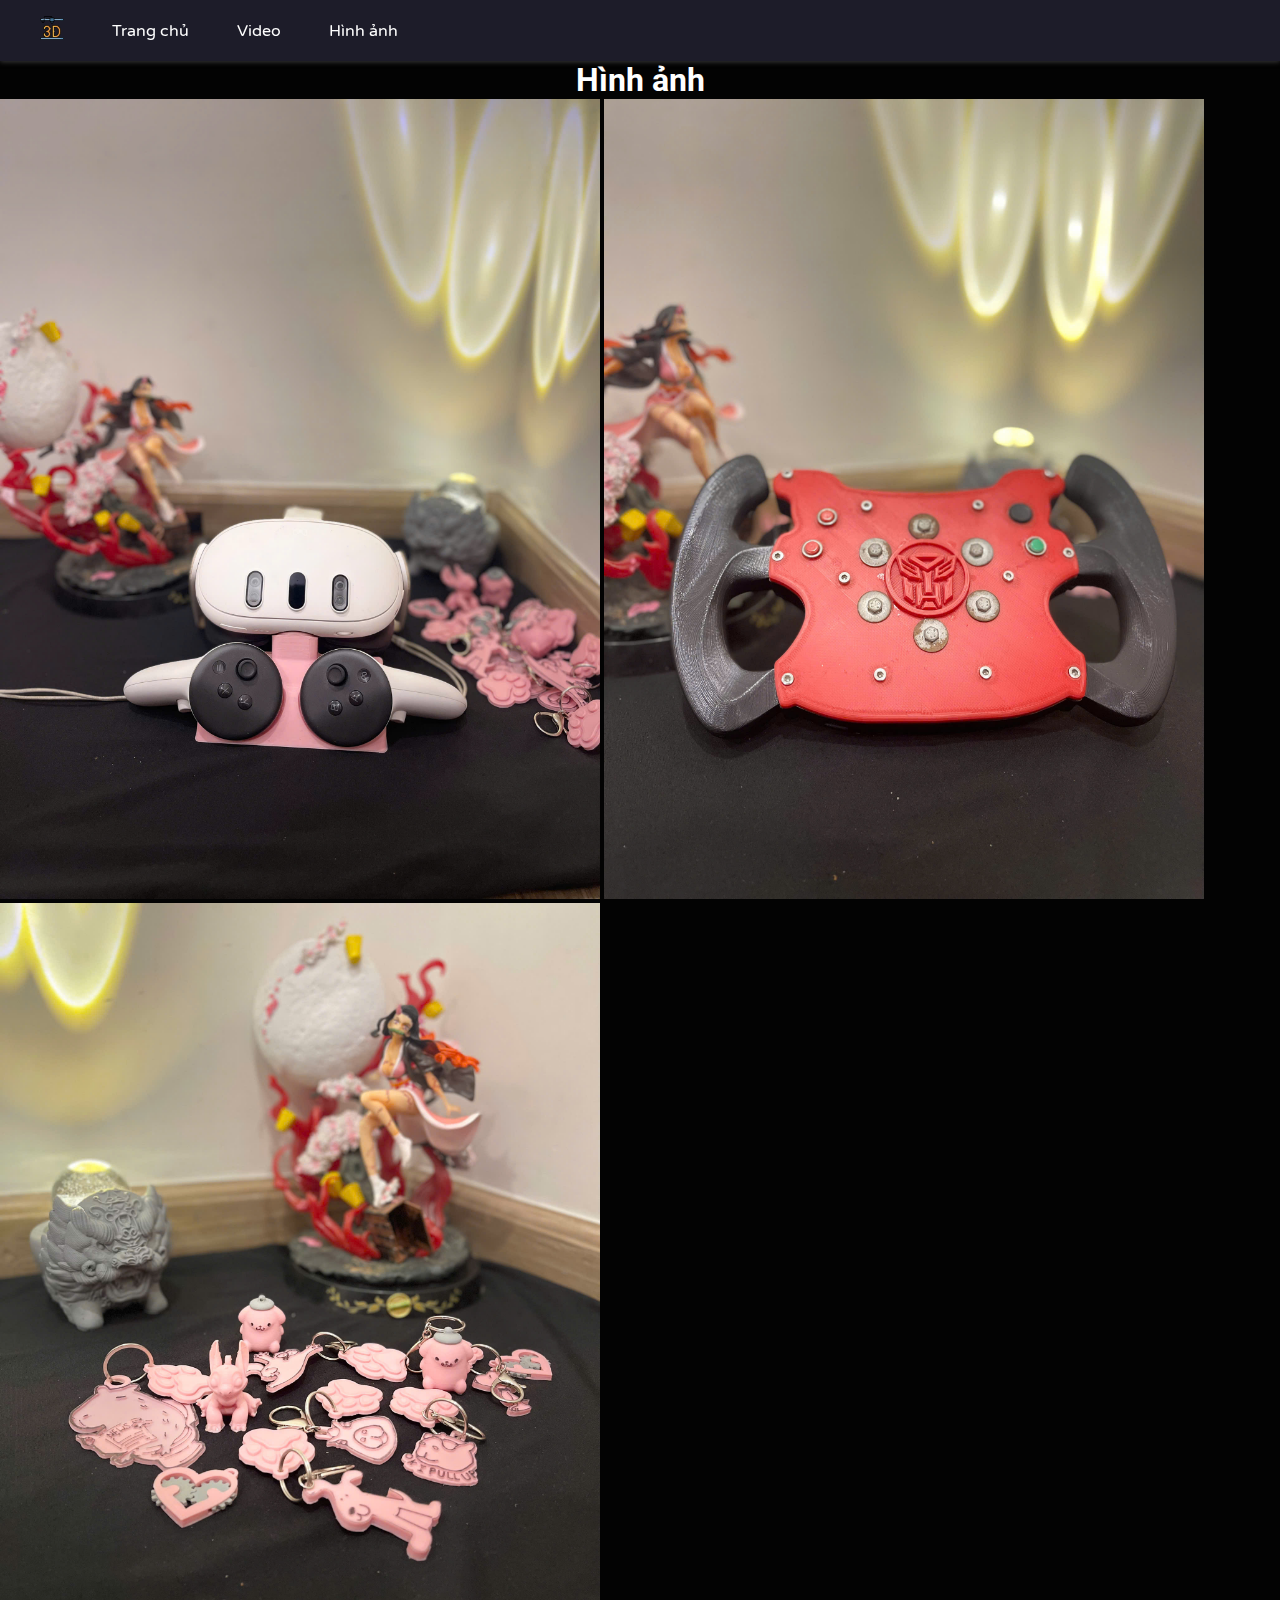
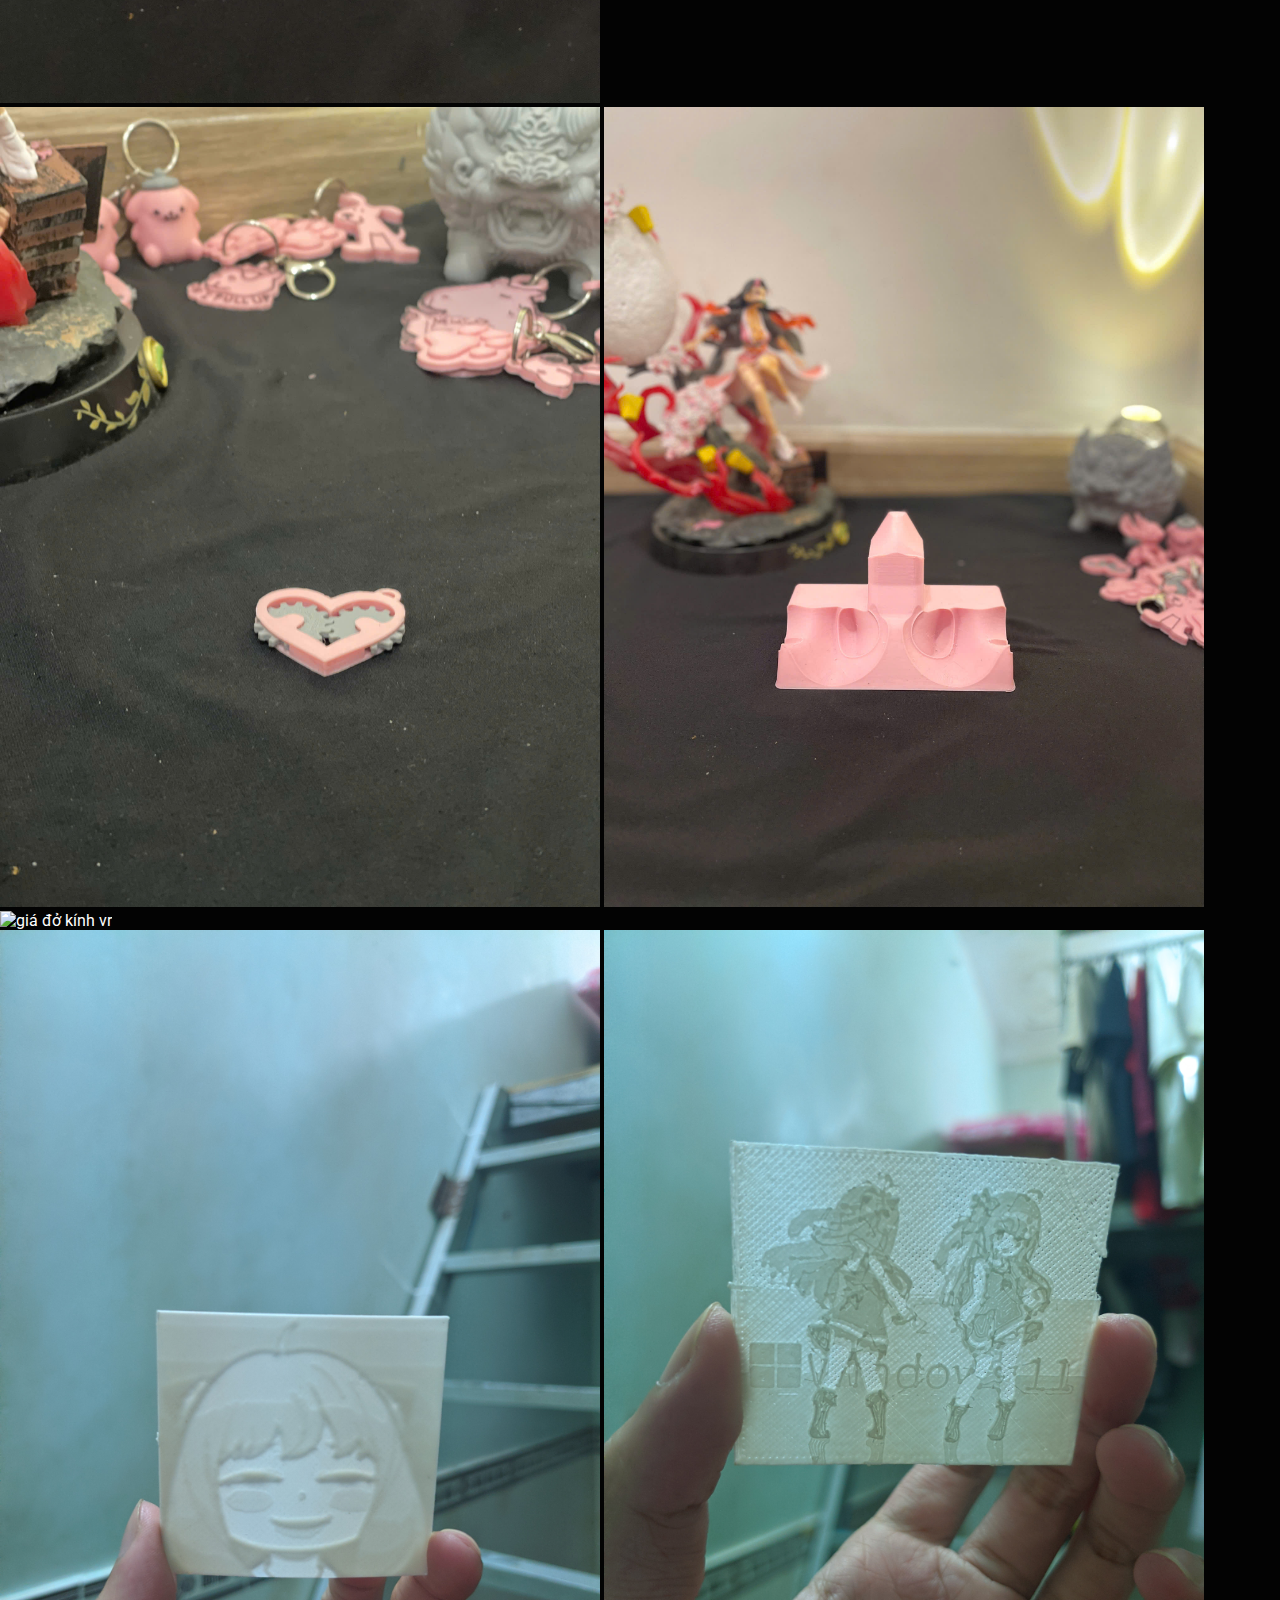
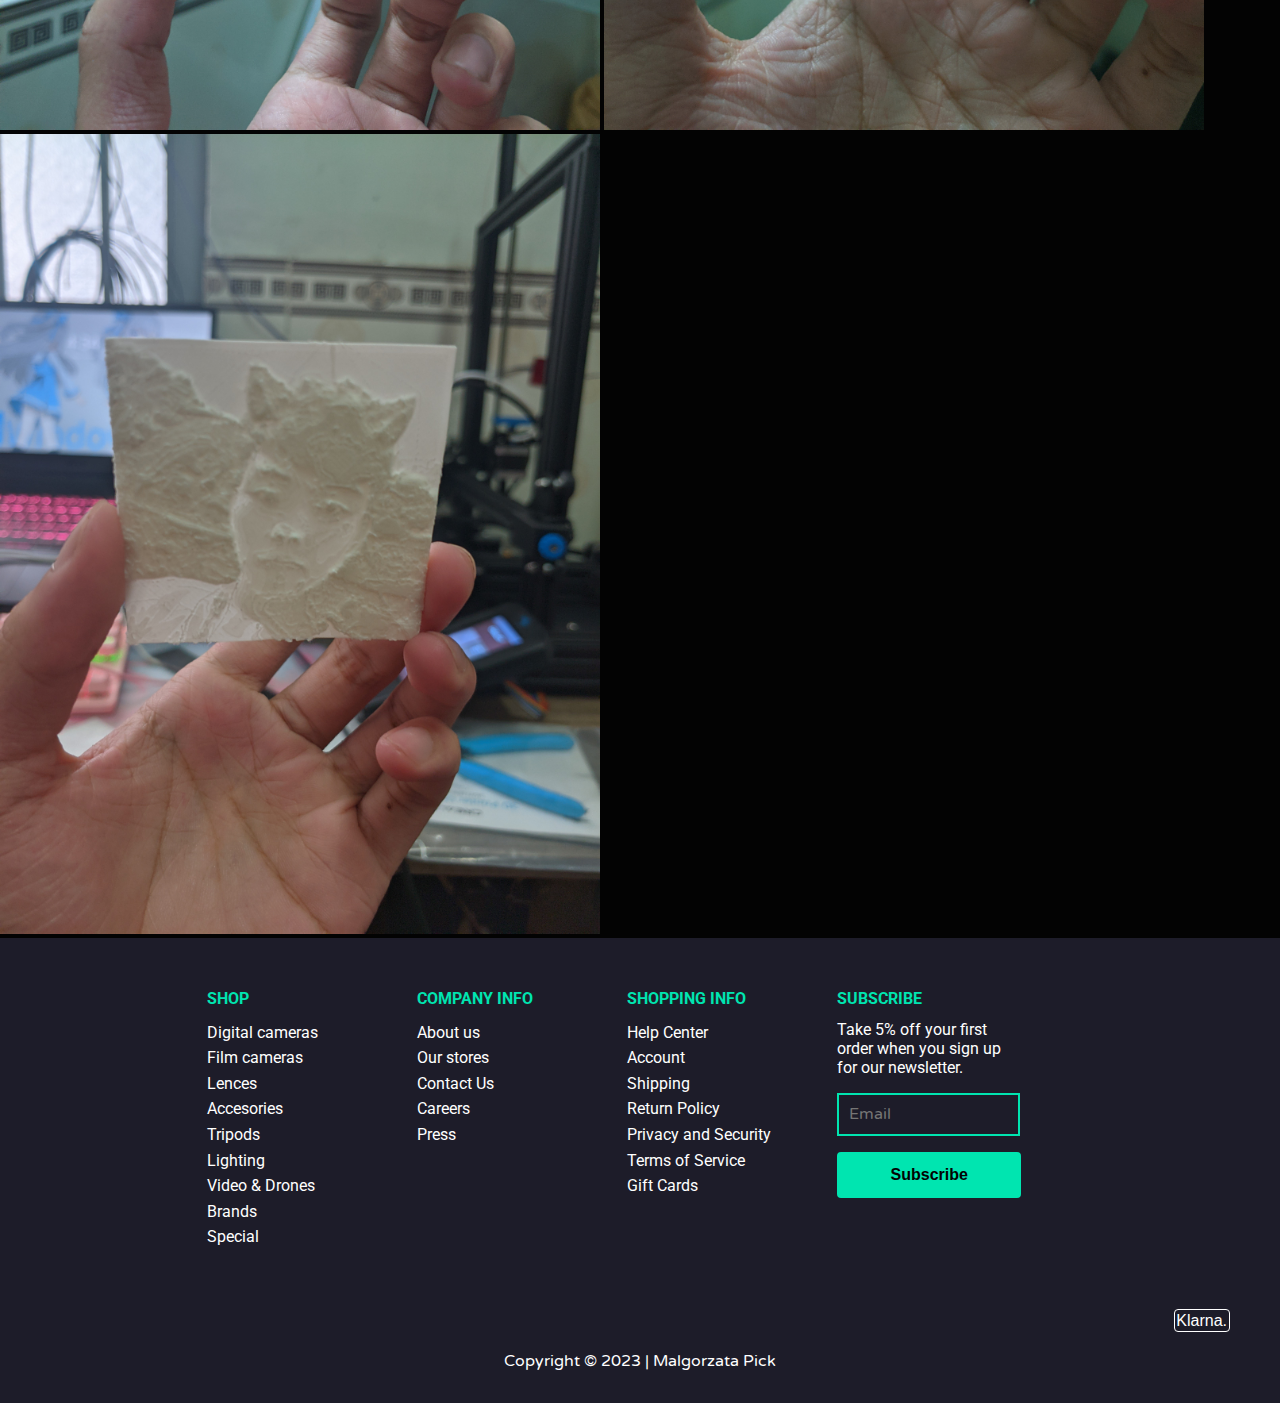
==== hinhanh.html @ 581d448a "first commit" ====
<!DOCTYPE html>
<html lang="en">
  <head>
    <meta charset="UTF-8" />
    <meta http-equiv="X-UA-Compatible" content="IE=edge" />
    <meta name="viewport" content="width=device-width, initial-scale=1.0" />
    <meta name="author" content="Malgorzata Pick" />
    <meta
      name="description"
      content="Malgorzata Pick | Web design | E-handel | E-commerce | Online shop | Online boutique | Onlinebutik"
    />
    <meta
      name="keywords"
      content="web design, webbdesign, e-commerce, e-handel, online shop, online boutique, onlinebutik, web developer, webbutvecklare, front-end developer, front-end-utvecklare, utvecklare, front-end, frontend, HTML, CSS, JavaScript, Malgorzata Pick"
    />
    <link href="css/styles.css" rel="stylesheet" />
    <script src="js/main.js" defer></script>
    <link rel="preconnect" href="https://fonts.gstatic.com" />
    <link
      href="https://fonts.googleapis.com/css2?family=Quantico&family=Roboto&family=Varela+Round&display=swap"
      rel="stylesheet"
    />
    <script src="https://kit.fontawesome.com/3318035e44.js"></script>
    <link rel="icon" href="img/3d-printer.png" type="image/png" />
    <title>«In3D Kbi»</title>
  </head>
  <body onload="displayProdIndex()">
    <!-- Navbar -->
    <nav class="nav-container">
      <!-- Website nav-menu -->
      <ul class="nav-web">
        <li>
          <a href="index.html" id="logo" title="Home"
            ><img src="img/3d-printer24.png" alt="logo"
          /></a>
        </li>
        <li><a href="index.html">Trang chủ</a></li>
        <li><a href="video.html">Video</a></li>
        <li><a href="hinhanh.html">Hình ảnh</a></li>
      </ul>
      <!-- Mobile nav-menu -->
      <div class="nav-mobile">
        <a href="index.html" id="logo" title="Home"
          ><img src="img/3d-printer24.png" alt="logo"
        /></a>
        <div id="myLinks">
          <li><a href="index.html">Trang chủ</a></li>
          <li><a href="video.html">Video</a></li>
          <li><a href="hinhanh.html">Hình ảnh</a></li>
        </div>
        <a href="javascript:void(0);" class="icon" onclick="hamburgerMenu()">
          <i class="fa fa-bars"></i>
        </a>
      </div>
    </nav>
    <!-- Main -->
    <main>
      <!-- Hình ảnh -->
      <h1>Hình ảnh</h1>
<table>
        <dr>
          <img src="img/z6006645601685_a5616d97b625fe9c51a8678bc7761132.jpg" alt="Giá đở kính vr" width="600" height="800">
          <img src="img/z6006645611001_74a04f5fec64dc5dab2cf1dfbba4197b.jpg" alt="Vô lăng" width="600" height="800">
          <img src="img/z6006645614668_571fad672292a47ce859fe030912a7f2.jpg" alt="móc khóa" width="600" height="800">
        </dr>
        <dr>
          <img src="img/z6006960478951_a81bb692ae4157ffac5fa835b569eabc.jpg" alt="móc khóa trái tim" width="600" height="800">
          <img src="img/z6006960484209_4047909010dea13927bfd39346a99353.jpg" alt="giá đở kính vr" width="600" height="800">
          <img src="img/IMG_2022-06-16-12-23-13-384.jpg" alt="giá đở kính vr" width="600" height="800">
        </dr>
        <dr>
          <img src="img/PXL_20220609_152813472.jpg" alt="móc khóa trái tim" width="600" height="800">
          <img src="img/PXL_20220609_162533863.jpg" alt="giá đở kính vr" width="600" height="800">
          <img src="img/PXL_20220610_093418413.jpg" alt="giá đở kính vr" width="600" height="800">
        </dr>
       
     
</table>

    </main>
    <!-- Footer -->
    <footer>
      <div class="footer-menu">
        <nav class="footer-nav-column">
          <ul class="footer-nav-container">
            <li class="li-title">SHOP</li>
            <li><a href="#">Digital cameras</a></li>
            <li><a href="#">Film cameras</a></li>
            <li><a href="#">Lences</a></li>
            <li><a href="#">Accesories</a></li>
            <li><a href="#">Tripods</a></li>
            <li><a href="#">Lighting</a></li>
            <li><a href="#">Video & Drones</a></li>
            <li><a href="#">Brands</a></li>
            <li><a href="#">Special</a></li>
          </ul>
        </nav>
        <nav class="footer-nav-column">
          <ul class="footer-nav-container">
            <li class="li-title">COMPANY INFO</li>
            <li><a href="#">About us</a></li>
            <li><a href="#">Our stores</a></li>
            <li><a href="#">Contact Us</a></li>
            <li><a href="#">Careers</a></li>
            <li><a href="#">Press</a></li>
          </ul>
        </nav>
        <nav class="footer-nav-column">
          <ul class="footer-nav-container">
            <li class="li-title">SHOPPING INFO</li>
            <li><a href="#">Help Center</a></li>
            <li><a href="#">Account</a></li>
            <li><a href="#">Shipping</a></li>
            <li><a href="#">Return Policy</a></li>
            <li><a href="#">Privacy and Security</a></li>
            <li><a href="#">Terms of Service</a></li>
            <li><a href="#">Gift Cards</a></li>
          </ul>
        </nav>
        <nav class="footer-nav-column subscribe">
          <ul class="footer-nav-container">
            <li class="li-title">SUBSCRIBE</li>
            <p>
              Take 5% off your first order when you sign up for our newsletter.
            </p>
            <span class="email"
              ><input
                type="email"
                id="subscribe-input"
                name="email"
                placeholder="Email"
              /><button id="subscribe-btn">Subscribe</button></span
            >
          </ul>
        </nav>
      </div>
      <!-- Social media -->
      <div class="social-media">
        <a href="https://www.facebook.com/" target="_blank"
          ><i class="fab fa-facebook-square"></i
        ></a>
        <a href="https://twitter.com/" target="_blank"
          ><i class="fab fa-twitter-square"></i
        ></a>
        <a href="https://www.instagram.com/" target="_blank"
          ><i class="fab fa-instagram"></i
        ></a>
        <a href="https://www.youtube.com/" target="_blank"
          ><i class="fab fa-youtube-square"></i
        ></a>
        <a href="https://www.pinterest.com/" target="_blank"
          ><i class="fab fa-pinterest-square"></i
        ></a>
      </div>
      <div class="lang-pay">
        <!-- Language -->
        <div class="language">
          <i class="fa-solid fa-globe" title="Choose language"></i>
        </div>
        <!-- Paying methods -->
        <div class="paying-methods">
          <i class="fa-brands fa-cc-visa"></i>
          <i class="fa-brands fa-cc-mastercard"></i>
          <i class="fa-brands fa-cc-paypal"></i>
          <i class="fa-brands fa-cc-apple-pay"></i>
          <p>Klarna.</p>
        </div>
      </div>
      <p class="copyright">Copyright &copy; 2023 | Malgorzata Pick</p>
    </footer>
  </body>
</html>
---- css/styles.css ----
*{margin:0;padding:0;border:0;outline:0}body{background-color:#030303}main{min-height:100vh;display:flex;flex-direction:column;align-items:center;color:#fff;font-family:Roboto,Tahoma,Helvetica,Verdana,Arial,sans-serif}button{background-color:#00e5b0;color:#030303;padding:1rem;font-weight:bold;font-size:1rem;transition-duration:.4s;cursor:pointer;border:2px solid #00e5b0}button:hover{background-color:#030303;color:#fff}.nav-container{position:sticky;top:0;z-index:1}.nav-web{display:flex;flex-direction:row;align-items:center;justify-content:flex-start;font-family:Varela Round,Tahoma,Helvetica,Verdana,Arial,sans-serif;list-style-type:none;padding:1rem;background-color:#1d1c29;box-shadow:0px 1px 5px rgba(81,80,80,.7)}.nav-container a{font-size:1rem;color:#fff;padding:.5rem 1.5rem;text-decoration:none;border-bottom:solid 3px rgba(0,0,0,0)}.nav-container a:hover{color:#00e5b0;border-bottom:solid 3px #00e5b0}#logo:hover{border-bottom:none}.nav-mobile{background-color:#1d1c29;overflow:hidden;position:relative;text-align:center;display:none;font-family:Varela Round,Tahoma,Helvetica,Verdana,Arial,sans-serif;box-shadow:0px 1px 5px rgba(81,80,80,.7)}.nav-mobile #myLinks{display:none}.nav-mobile a{color:#fff;padding:.875rem 1rem;text-decoration:none;font-size:1rem;display:block;border-bottom:none}.nav-mobile a.icon{background-color:#030303;display:block;position:absolute;right:0;top:0}.nav-mobile a:hover{background-color:#00e5b0;color:#030303;border-bottom:none}.active{background-color:#00e5b0;color:#fff}.header{display:flex;flex-direction:row;justify-content:space-between;align-items:center;width:95%;padding:1rem}.company-name{font-family:Varela Round,Tahoma,Helvetica,Verdana,Arial,sans-serif;font-size:2rem;letter-spacing:1px}.header-spans{display:flex;flex-direction:row;justify-content:space-between;align-items:center;padding:0 .5rem;width:50%}.search{background-color:rgba(0,0,0,0);border:2px solid #00e5b0;padding:.5rem}#search-input{font-family:Varela Round,Tahoma,Helvetica,Verdana,Arial,sans-serif;color:#fff;font-size:1rem;background-color:rgba(0,0,0,0);padding:.5rem;max-width:12rem;height:1.5rem;border:none}#search-input:focus{color:#00e5b0}.fa-search{color:#fff;margin-right:.5rem}.user-wrapper{display:flex;flex-direction:row;justify-content:space-between;gap:1.5rem}.user-wrapper i{color:#fff;font-size:1.25rem}.user-wrapper i:hover{color:#00e5b0}.fa-cart-shopping::after{content:attr(value);font-size:.8rem;color:#fff;background:#1d1c29;border:1px solid #00e5b0;border-radius:50%;padding:4px 6px;position:relative;left:-5px;top:-12px;opacity:.9}.hero-section,.hero-section-2{display:flex;flex-direction:column;justify-content:center;margin:1rem auto}.hero-image,.hero-image-2{position:relative}.hero-image img{width:100%;max-height:50rem}.hero-image-2 img{width:100%;max-height:50rem}.hero-overlay{position:absolute;display:flex;flex-direction:column;top:0;left:0;right:0;bottom:0;width:100%;height:100%;opacity:1}.hero-content{padding-left:3rem;padding-top:3rem}.hero-content-2{padding-left:5rem;padding-top:5rem}.title{font-family:Varela Round,Tahoma,Helvetica,Verdana,Arial,sans-serif;color:#00e5b0;font-size:2.5rem;letter-spacing:1px}.hero-title{font-family:Varela Round,Tahoma,Helvetica,Verdana,Arial,sans-serif;font-size:2.5rem;background-color:#fff;color:#030303;width:-moz-fit-content;width:fit-content;padding:0 1rem}.hero-title-2{font-family:Varela Round,Tahoma,Helvetica,Verdana,Arial,sans-serif;font-size:2.5rem;background-color:rgba(0,0,0,0);color:#000000;padding:0;margin-bottom:1rem}.hero-title-3{font-family:Varela Round,Tahoma,Helvetica,Verdana,Arial,sans-serif;font-size:2.5rem;background-color:rgba(0,0,0,0);color:red;padding:0;margin:5rem 0}.hero-desc{margin-top:1rem;font-size:2rem}.hero-btn{font-size:1.2rem;width:15rem;margin-top:1rem;border-radius:.25rem}.products-section{display:flex;flex-direction:column;align-items:center;flex-wrap:wrap;padding:1rem .5rem;margin:1rem auto}.products-container{padding:1rem;display:flex;flex-direction:row;justify-content:space-around;flex-wrap:wrap}.img-products{padding:1rem;border:3px solid #030303;margin:1rem;position:relative}.img-products:hover{border:3px solid #00e5b0;transition:.5s;opacity:.6}.img-products img{max-width:16rem;height:auto}.overlay{color:#030303;position:absolute;display:flex;flex-direction:column;justify-content:flex-start;align-items:center;font-size:1rem;top:0;left:0;right:0;bottom:0;width:100%;height:100%;opacity:0}.overlay:hover{background-color:#fff;transition:.5s;opacity:.85}.description{padding:1rem;font-size:1rem}.price{padding-left:0}.atc-btn,.rm-btn{width:90%;margin-top:1rem;border-radius:.25rem}.icons-section{display:flex;flex-direction:column;align-items:center;flex-wrap:wrap;width:100%}.container-icons{display:flex;flex-direction:row;justify-content:center;flex-wrap:wrap;gap:.75rem;padding:1rem .5rem;margin:1rem 0}.cat-icon{display:flex;flex-direction:column;align-items:center;align-content:space-between;width:10rem;height:10rem}.icon-circle{display:flex;flex-direction:column;align-items:center;justify-content:center;height:4.375rem;width:4.375rem;background-color:#00e5b0;border-radius:50%;padding:.625rem;margin:.5rem}.icon-title{font-size:1.2rem;font-family:Varela Round,Tahoma,Helvetica,Verdana,Arial,sans-serif}.summary-shopping-cart{display:flex;flex-direction:row;justify-content:space-evenly;width:95%;margin-top:1rem}.shopping-cart{display:flex;flex-direction:column;align-items:center;width:30%;height:auto;border:2px solid #00e5b0;padding:1rem .5rem;margin:1rem auto}.shopping-cart button{width:80%;font-size:1.1rem;margin-bottom:1rem}.cart-title{font-family:Varela Round,Tahoma,Helvetica,Verdana,Arial,sans-serif;color:#00e5b0;letter-spacing:1px;text-align:center}.cart-prod-container{padding:1rem;display:flex;flex-direction:column;justify-content:space-around}.cart-prod{padding:1rem;margin:1rem;position:relative;display:flex;flex-direction:row;justify-content:space-between;gap:.75rem;border:1px solid #1d1c29}.cart-prod img{max-width:40%;height:auto}.desc-prod{display:flex;flex-direction:column;justify-content:space-between;gap:.75rem}.amount-div{display:flex;flex-direction:row;align-items:center;justify-content:space-between;border:1px solid #1d1c29;font-size:1.1rem;padding:.5rem}.cart-icons{display:flex;flex-direction:column;align-items:center;justify-content:space-between;font-size:1.1rem}.fa-regular:hover,.fa-solid:hover{color:#00e5b0}.order-summary{display:flex;flex-direction:column;align-items:center;width:30%;height:auto;border:2px solid #00e5b0;padding:1rem .5rem;margin:1rem auto}.order-summary-column{display:flex;flex-direction:column;align-items:center;justify-content:center;padding:1rem;gap:.75rem;width:80%}.order-summary-row{display:flex;flex-direction:row;align-items:center;justify-content:space-between;padding:1rem;gap:1rem;width:100%}.order-summary-row i.fa-solid{font-size:1.1rem}#buttons-column{width:100%;gap:1.5rem}.order-summary-button{width:100%;height:3.5rem;font-size:1.25rem;font-family:Varela Round,Tahoma,Helvetica,Verdana,Arial,sans-serif;letter-spacing:1px;background-color:#1d1c29;color:#fff}.order-summary-button#paypal{background:url("../img/PayPal_logo.png") no-repeat 0 0 #1d1c29;background-size:30%;background-position:center}.order-summary-button#klarna{background:url("../img/Klarna_logo_2.png") no-repeat 0 0 #1d1c29;background-size:30%;background-position:center}.order-summary-button#paypal:hover,.order-summary-button#klarna:hover{background-color:#030303}footer{display:flex;flex-direction:column;align-items:center;flex-wrap:wrap;background-color:#1d1c29;font-family:Roboto,Tahoma,Helvetica,Verdana,Arial,sans-serif;padding:1rem}.footer-menu{display:flex;flex-direction:row;flex-wrap:wrap;align-items:flex-start;background-color:#1d1c29;color:#fff;padding:1rem}.footer-nav-column{display:flex;flex-direction:column;justify-content:center;width:22%;height:auto;margin:.5rem;padding-top:.5rem}.footer-nav-container{width:90%}.footer-nav-container li{font-size:1rem;font-family:Roboto,Tahoma,Helvetica,Verdana,Arial,sans-serif;list-style-type:none;line-height:1.6}.footer-nav-container a{color:#fff;text-decoration:none}.footer-nav-container a:hover{color:#00e5b0}.li-title{color:#00e5b0;font-size:1rem;line-height:1.6;font-weight:bold;margin-bottom:.5rem}.social-media{display:flex;flex-direction:row;align-items:center;justify-content:center;margin-bottom:1rem}.social-media a{font-size:2rem;padding:.3rem;color:#fff;margin:.2rem 1rem}.social-media a:hover{color:#00e5b0}.lang-pay{display:flex;flex-direction:row;align-items:center;justify-content:space-between;width:95%}.paying-methods{display:flex;flex-direction:row;align-items:center}.language i,.paying-methods i{font-size:1.5rem;padding:.3rem;color:#fff;margin:.2rem}.language i:hover,.paying-methods i:hover{color:#00e5b0}.paying-methods p:hover{color:#00e5b0;border:1px solid #00e5b0}.paying-methods p{font-family:Helvetica,Arial,sans-serif;font-size:1rem;color:#fff;padding:.1rem;margin:.2rem;border:1px solid #fff;border-radius:.25rem}#subscribe-input{background-color:rgba(0,0,0,0);color:#fff;font-family:Varela Round,Tahoma,Helvetica,Verdana,Arial,sans-serif;font-size:1rem;border:2px solid #00e5b0;padding:.6rem;margin:1rem 0;max-width:10rem}#subscribe-btn{width:11.5rem;padding:.75rem;border-radius:.25rem}.copyright{color:#fff;font-family:Varela Round,Tahoma,Helvetica,Verdana,Arial,sans-serif;margin:1rem}@media only screen and (max-width: 1200px){.nav-mobile{display:block}.nav-web{display:none}#logo{max-width:20px;max-height:20px}.shopping-cart{width:40%}.order-summary{width:40%}}@media only screen and (max-width: 1050px){.hero-content-2{padding-left:3.5rem;padding-top:3.5rem}.hero-title{font-size:2rem}.hero-title-2{font-size:2rem;margin-bottom:.75rem}.hero-title-3{font-size:2rem;margin:4rem 0}.hero-desc{font-size:1.5rem}.img-products img{max-width:13.5rem}button{padding:.75rem;font-size:.9rem}.description{font-size:.9rem}.order-summary-button{height:3rem;font-size:1.1rem}.order-summary-button#paypal{background-size:40%}.order-summary-button#klarna{background-size:40%}}@media only screen and (max-width: 800px){.header{padding:.5rem}.company-name{font-size:1.5rem}.header-spans{width:55%}#search-input{max-width:9rem}.title{font-size:2rem}.hero-btn{font-size:1.1rem;width:10rem;padding:.75rem}.hero-content-2{padding-left:2.75rem;padding-top:2.75rem}.hero-title{font-size:1.8rem}.hero-title-2{font-size:1.8rem;margin-bottom:.5rem}.hero-title-3{font-size:1.8rem;margin:2.75rem 0}.hero-desc{font-size:1.25rem}.img-products{margin:.5rem}.img-products img{max-width:10rem}.cat-icon{width:7.5rem;height:7.5rem}.icon-circle{height:3.65rem;width:3.65rem}.icon-title{font-size:1rem}footer{padding:.75rem}.footer-menu{justify-content:center;gap:.5rem}.footer-nav-column{width:25%}#subscribe-btn{width:6rem;margin-left:1rem}.subscribe{display:flex;flex-direction:row;justify-content:center;width:80%;padding:1rem}.social-media{padding:.75rem;margin-top:0}.social-media a{font-size:1.7rem;margin:.2rem .75rem}.description{font-size:.8rem}.atc-btn,.rm-btn{margin-top:.75rem}.cart-prod-container .cart-prod{margin:.5rem 0}#buttons-column{gap:1.2rem}}@media only screen and (max-width: 700px){.img-products img{max-width:15rem}.description{font-size:.9rem}.atc-btn,.rm-btn{margin-top:1rem}button{padding:.75rem;font-size:.9rem}.summary-shopping-cart{flex-direction:column;align-items:center;width:95%}.shopping-cart{width:60%}.order-summary{width:60%}}@media only screen and (max-width: 600px){.header{flex-direction:column;padding:0}.company-name{margin:1rem}.header-spans{width:90%}.title{font-size:1.8rem}.hero-content{padding-left:2rem;padding-top:2rem}.hero-title{font-size:1.6rem;padding:0 .5rem}.hero-title-2{font-size:1.6rem;margin-bottom:.35rem}.hero-title-3{font-size:1.6rem;margin:1.3rem 0}.hero-content-2{padding-left:1.5rem;padding-top:1.5rem}.hero-desc{font-size:1rem}.hero-btn{font-size:1rem;width:8rem;padding:.6rem}.icon-circle{height:3.5rem;width:3.5rem}.icon-title{font-size:.9rem}footer{padding:.5rem}.paying-methods{justify-content:center}.shopping-cart{width:80%}.order-summary{width:80%}}@media only screen and (max-width: 450px){.header{padding:.5rem 0}#search-input{max-width:8rem}.title{font-size:1.5rem}.hero-content{padding-left:1rem;padding-top:1rem}.hero-content-2{padding-left:1rem;padding-top:1rem}.hero-teatle{font-size:1.2rem}.hero-title-2{font-size:1rem;margin-bottom:0}.hero-title-3{font-size:1.2rem;margin:1rem 0}.hero-desc{font-size:.9rem}.hero-btn{width:6rem;padding:.3rem}.products-section{padding:0}.products-container{flex-direction:column;padding:0}.container-icons{gap:1rem}.icon-circle{height:3.25rem;width:3.25rem}footer{padding:0}.footer-menu{padding:0}.footer-nav-container li{font-size:.9rem;line-height:1.5}.footer-nav-container{width:100%;padding:.5rem}.subscribe p{font-size:.9rem;max-width:90%}#subscribe-input{font-size:.9rem;max-width:7rem}.footer-nav-column{margin:.5rem}.shopping-cart{width:90%}.order-summary{width:90%}}@media only screen and (max-width: 350px){.hero-content-2{padding-left:.8rem;padding-top:.8rem}.hero-teatle,.hero-teatle-2{font-size:1rem}.hero-title-3{font-size:1rem;margin:1rem 0}.hero-desc{font-size:.75rem}.header-spans{flex-direction:column}#search-input{max-width:10rem}.user-wrapper i{margin:1rem 0 0}.subscribe{width:90%;padding:.75rem}.desc-prod{gap:.5rem}}
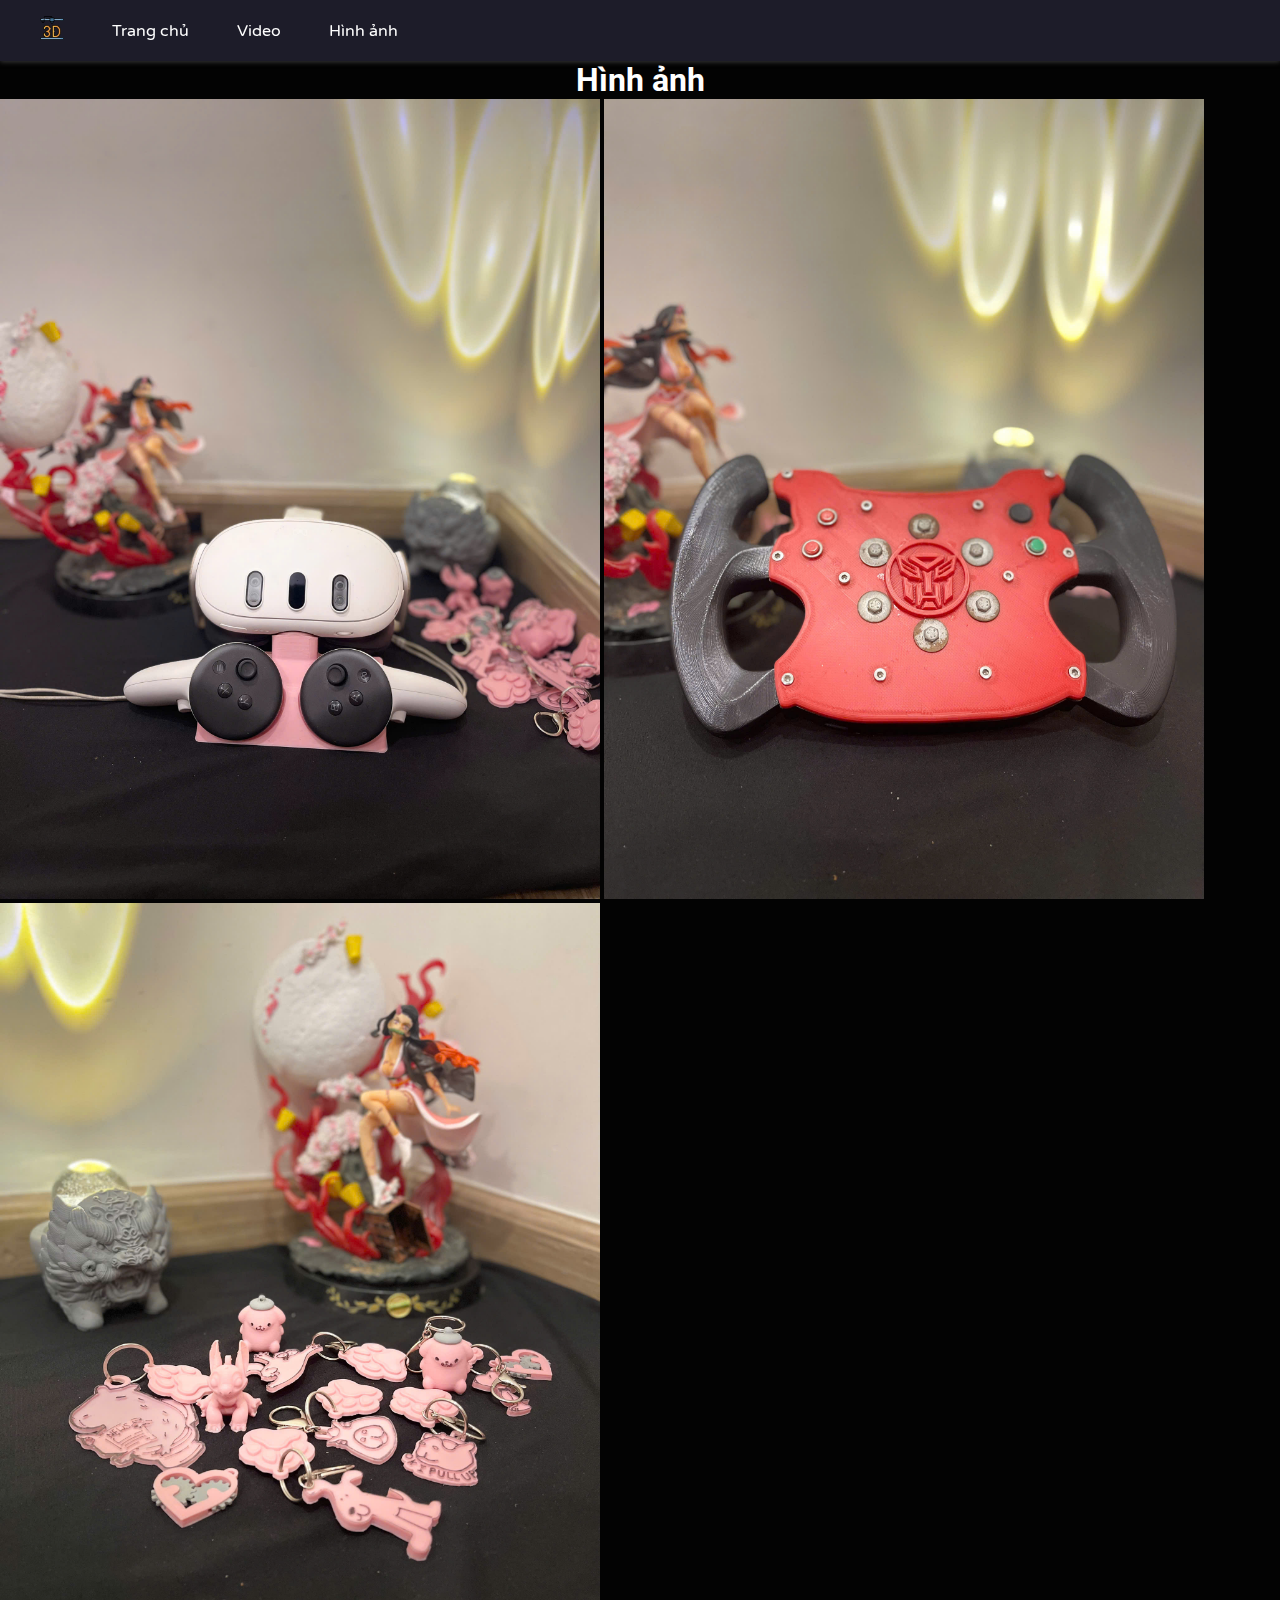
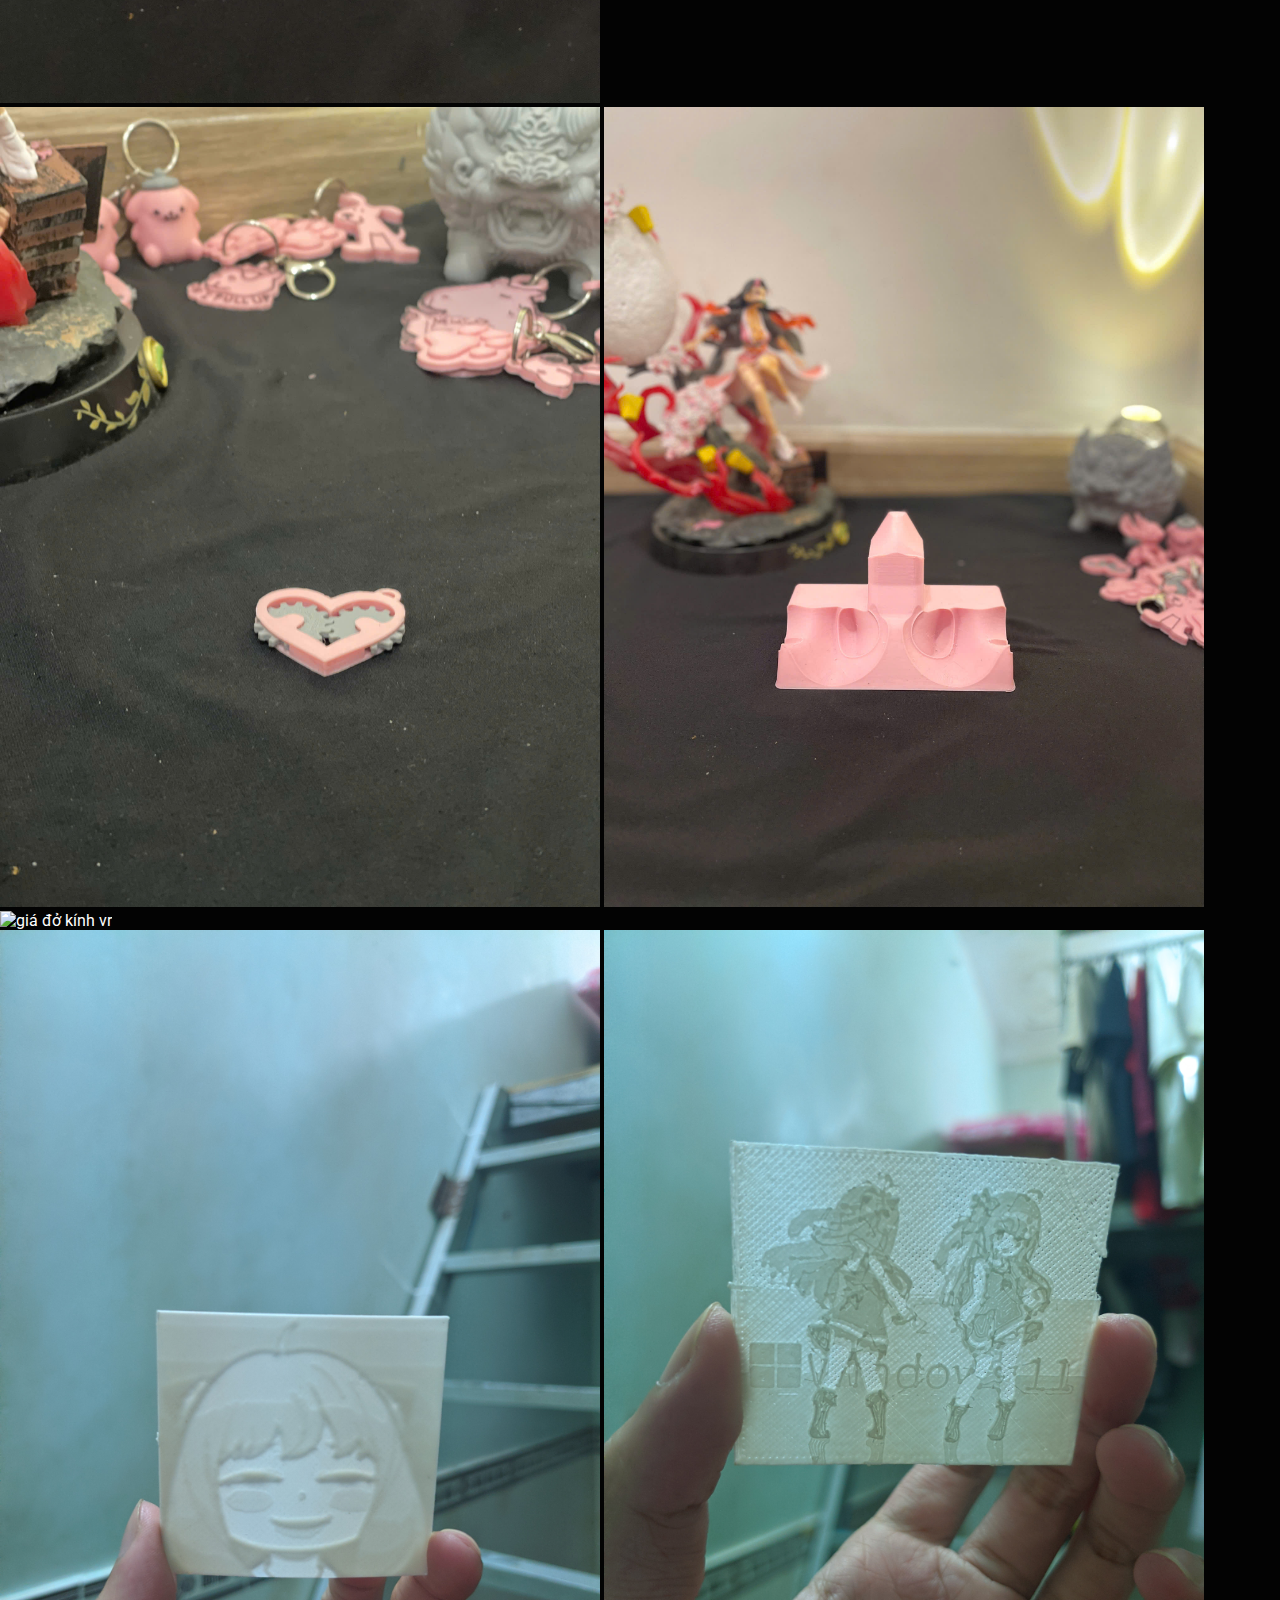
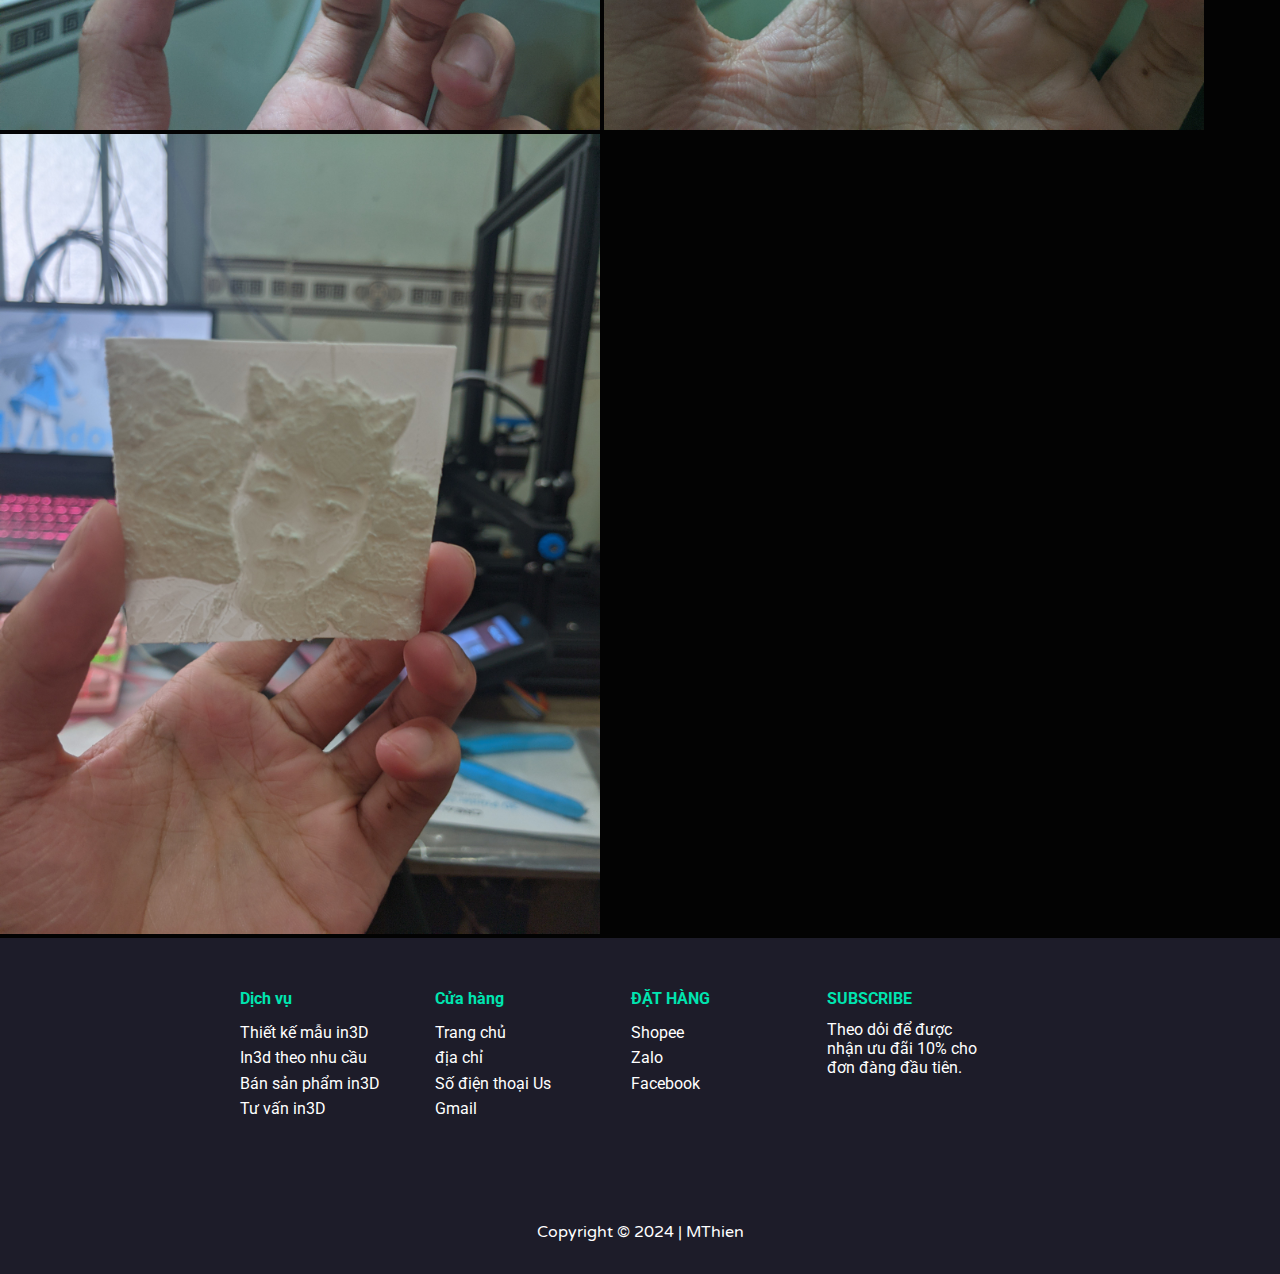
==== commit 90c44a37: "chinhsua" ====
--- a/hinhanh.html
+++ b/hinhanh.html
@@ -83,54 +83,39 @@
       <div class="footer-menu">
         <nav class="footer-nav-column">
           <ul class="footer-nav-container">
-            <li class="li-title">SHOP</li>
-            <li><a href="#">Digital cameras</a></li>
-            <li><a href="#">Film cameras</a></li>
-            <li><a href="#">Lences</a></li>
-            <li><a href="#">Accesories</a></li>
-            <li><a href="#">Tripods</a></li>
-            <li><a href="#">Lighting</a></li>
-            <li><a href="#">Video & Drones</a></li>
-            <li><a href="#">Brands</a></li>
-            <li><a href="#">Special</a></li>
+            <li class="li-title">Dịch vụ</li>
+            <li><a href="#">Thiết kế mẫu in3D</a></li>
+            <li><a href="#">In3d theo nhu cầu</a></li>
+            <li><a href="#">Bán sản phẩm in3D</a></li>
+            <li><a href="#">Tư vấn  in3D</a></li>
+
           </ul>
         </nav>
         <nav class="footer-nav-column">
           <ul class="footer-nav-container">
-            <li class="li-title">COMPANY INFO</li>
-            <li><a href="#">About us</a></li>
-            <li><a href="#">Our stores</a></li>
-            <li><a href="#">Contact Us</a></li>
-            <li><a href="#">Careers</a></li>
-            <li><a href="#">Press</a></li>
+            <li class="li-title">Cửa hàng</li>
+            <li><a href="#">Trang chủ</a></li>
+            <li><a href="#">địa chỉ</a></li>
+            <li><a href="#">Số điện thoại Us</a></li>
+            <li><a href="#">Gmail</a></li>
+           
           </ul>
         </nav>
         <nav class="footer-nav-column">
           <ul class="footer-nav-container">
-            <li class="li-title">SHOPPING INFO</li>
-            <li><a href="#">Help Center</a></li>
-            <li><a href="#">Account</a></li>
-            <li><a href="#">Shipping</a></li>
-            <li><a href="#">Return Policy</a></li>
-            <li><a href="#">Privacy and Security</a></li>
-            <li><a href="#">Terms of Service</a></li>
-            <li><a href="#">Gift Cards</a></li>
+            <li class="li-title">ĐẶT HÀNG</li>
+            <li><a href="#">Shopee</a></li>
+            <li><a href="#">Zalo</a></li>
+            <li><a href="#">Facebook</a></li>
+           
           </ul>
         </nav>
         <nav class="footer-nav-column subscribe">
           <ul class="footer-nav-container">
             <li class="li-title">SUBSCRIBE</li>
             <p>
-              Take 5% off your first order when you sign up for our newsletter.
+              Theo dỏi để được nhận ưu đãi 10% cho đơn đàng đầu tiên.
             </p>
-            <span class="email"
-              ><input
-                type="email"
-                id="subscribe-input"
-                name="email"
-                placeholder="Email"
-              /><button id="subscribe-btn">Subscribe</button></span
-            >
           </ul>
         </nav>
       </div>
@@ -139,11 +124,11 @@
         <a href="https://www.facebook.com/" target="_blank"
           ><i class="fab fa-facebook-square"></i
         ></a>
-        <a href="https://twitter.com/" target="_blank"
-          ><i class="fab fa-twitter-square"></i
-        ></a>
         <a href="https://www.instagram.com/" target="_blank"
           ><i class="fab fa-instagram"></i
+        ></a>
+        <a href="https://www.tiktok.com//" target="_blank"
+          ><i class="fa-brands fa-tiktok"></i
         ></a>
         <a href="https://www.youtube.com/" target="_blank"
           ><i class="fab fa-youtube-square"></i
@@ -151,6 +136,9 @@
         <a href="https://www.pinterest.com/" target="_blank"
           ><i class="fab fa-pinterest-square"></i
         ></a>
+          </a>
+        </div>
+        
       </div>
       <div class="lang-pay">
         <!-- Language -->
@@ -158,15 +146,8 @@
           <i class="fa-solid fa-globe" title="Choose language"></i>
         </div>
         <!-- Paying methods -->
-        <div class="paying-methods">
-          <i class="fa-brands fa-cc-visa"></i>
-          <i class="fa-brands fa-cc-mastercard"></i>
-          <i class="fa-brands fa-cc-paypal"></i>
-          <i class="fa-brands fa-cc-apple-pay"></i>
-          <p>Klarna.</p>
-        </div>
       </div>
-      <p class="copyright">Copyright &copy; 2023 | Malgorzata Pick</p>
+      <p class="copyright">Copyright &copy; 2024 | MThien</p>
     </footer>
   </body>
 </html>
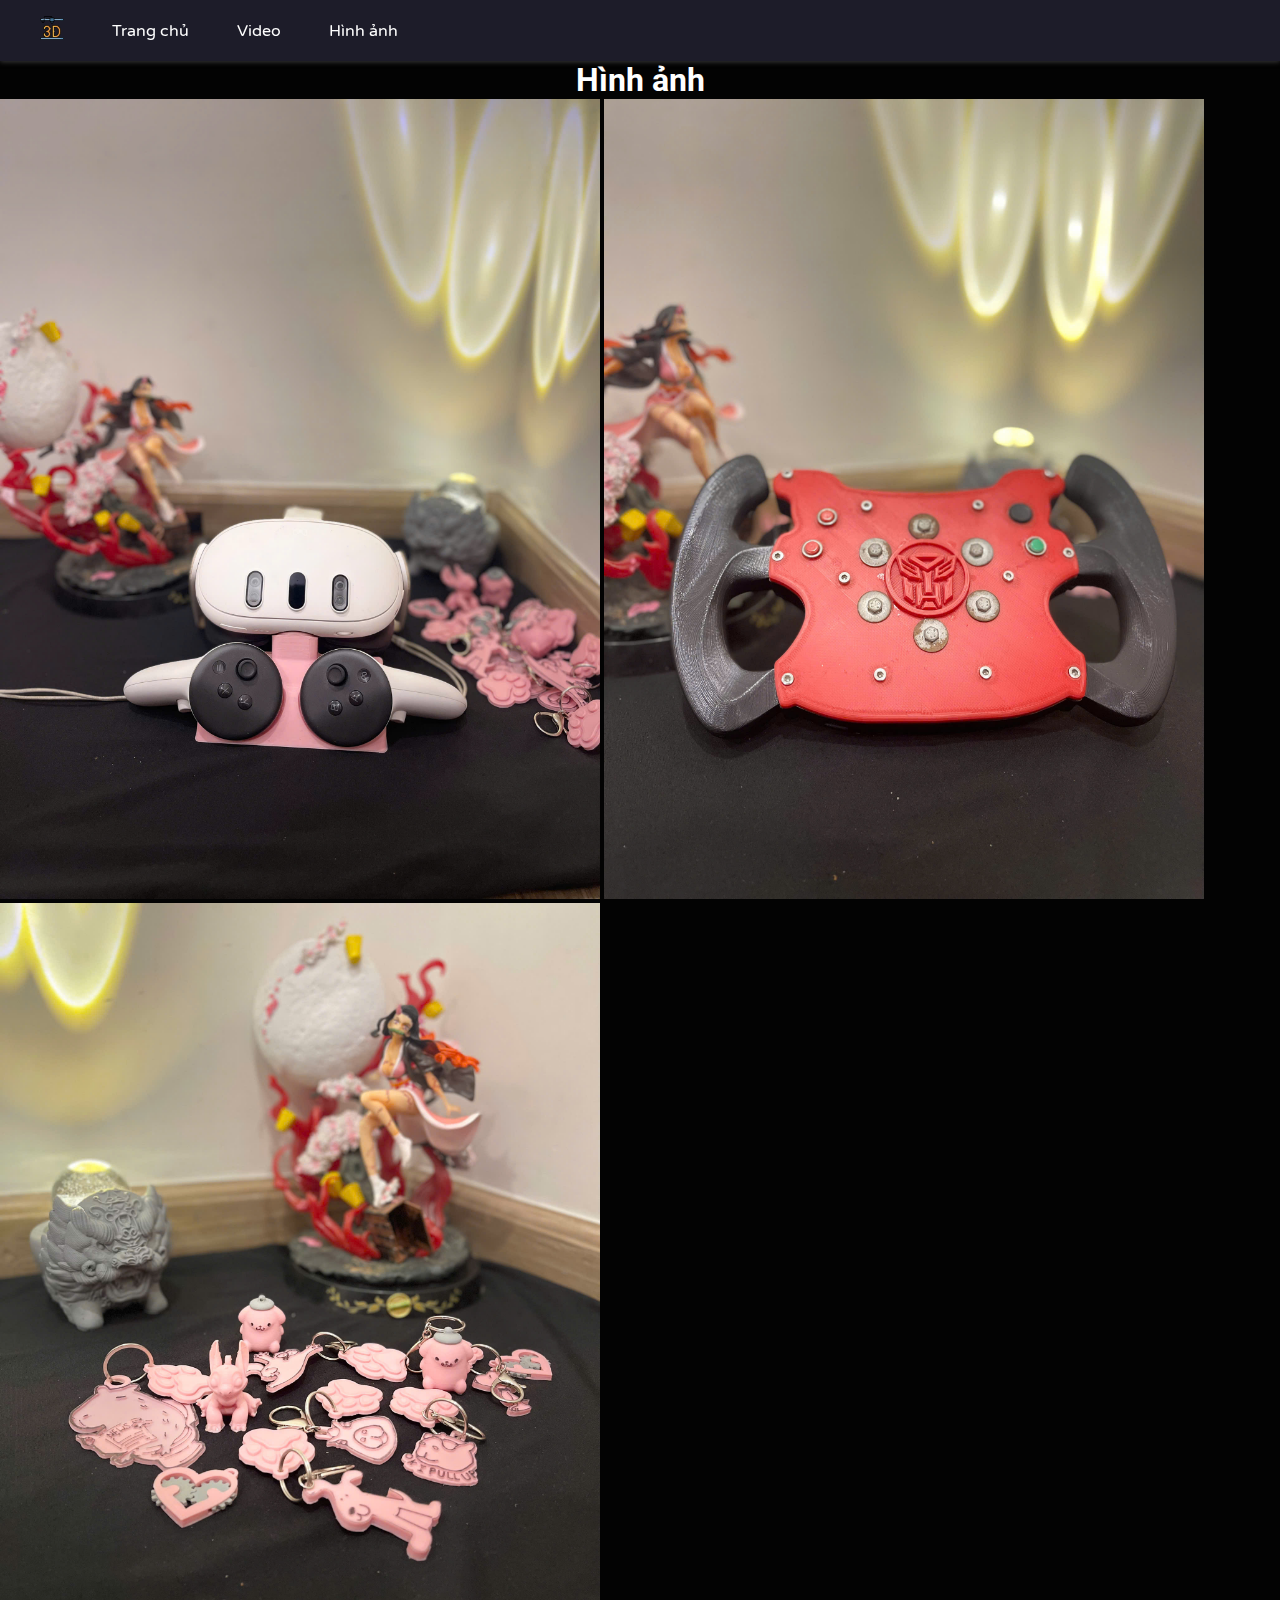
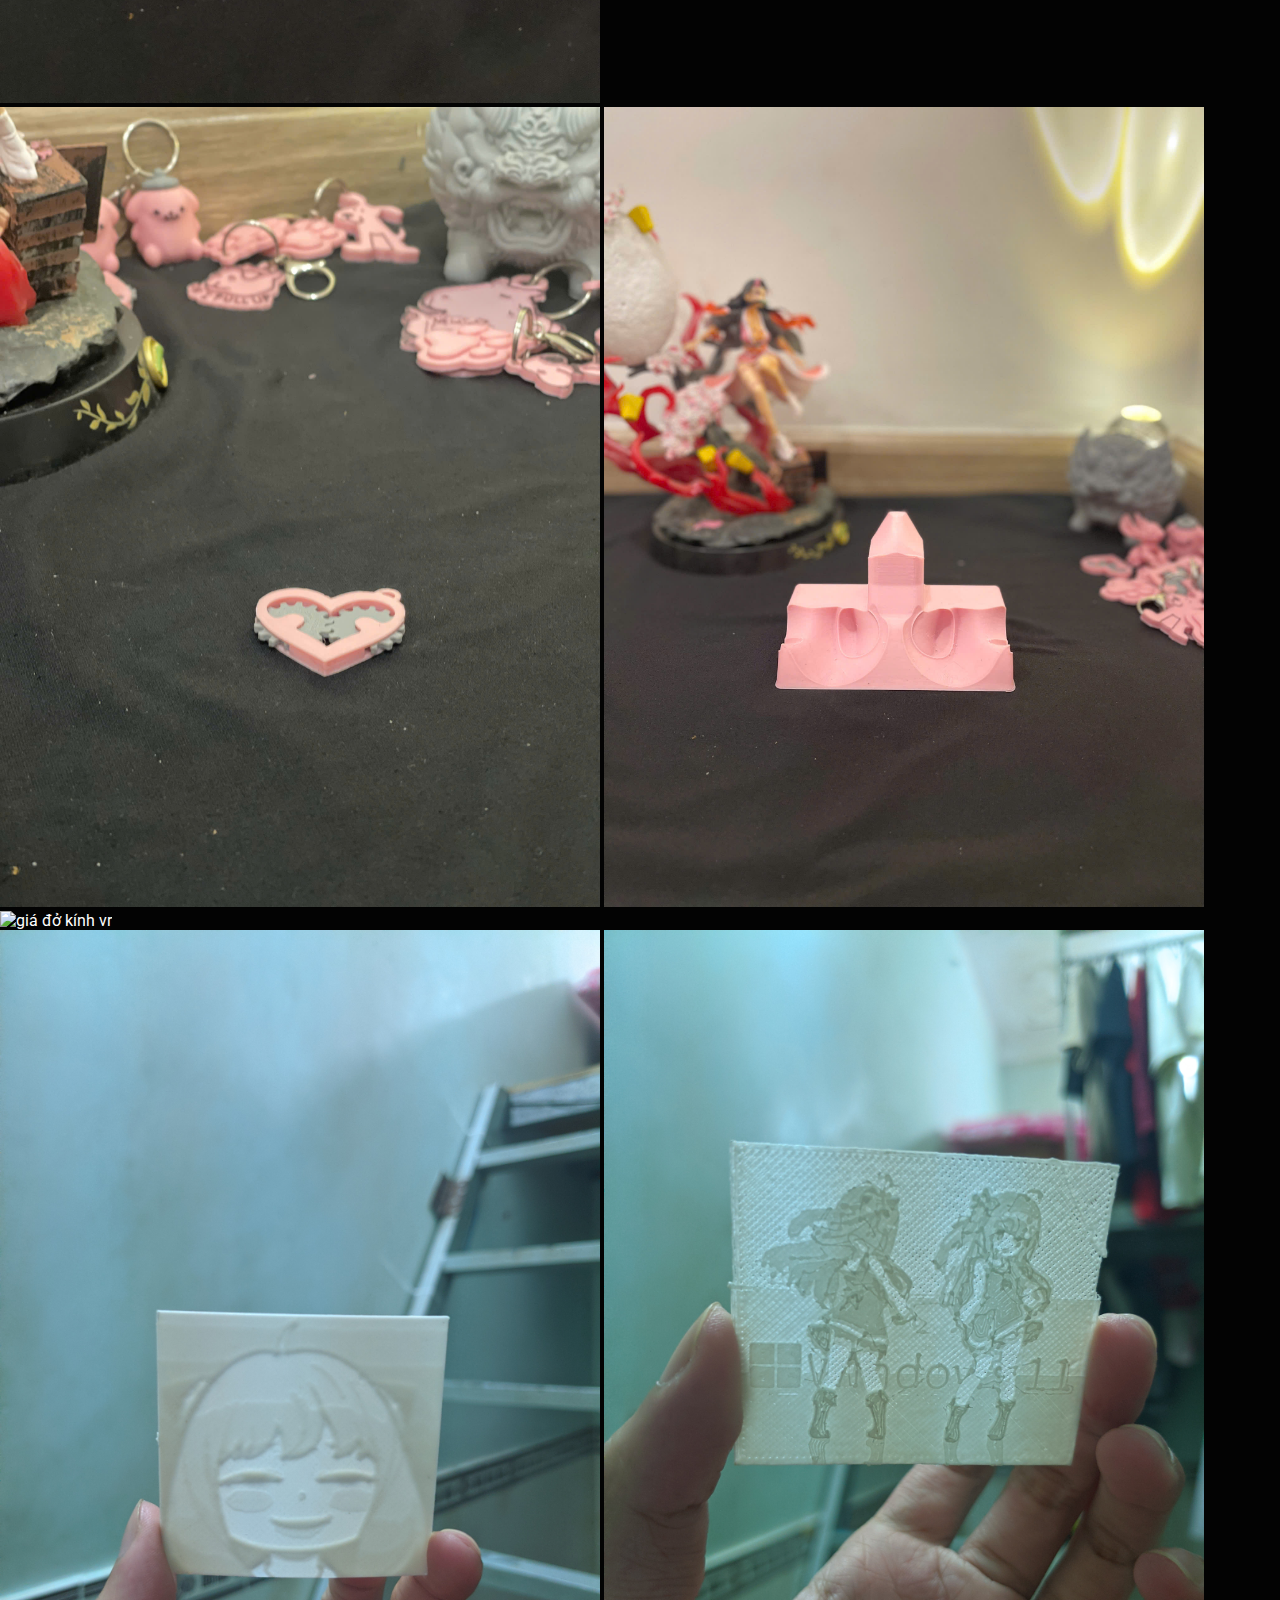
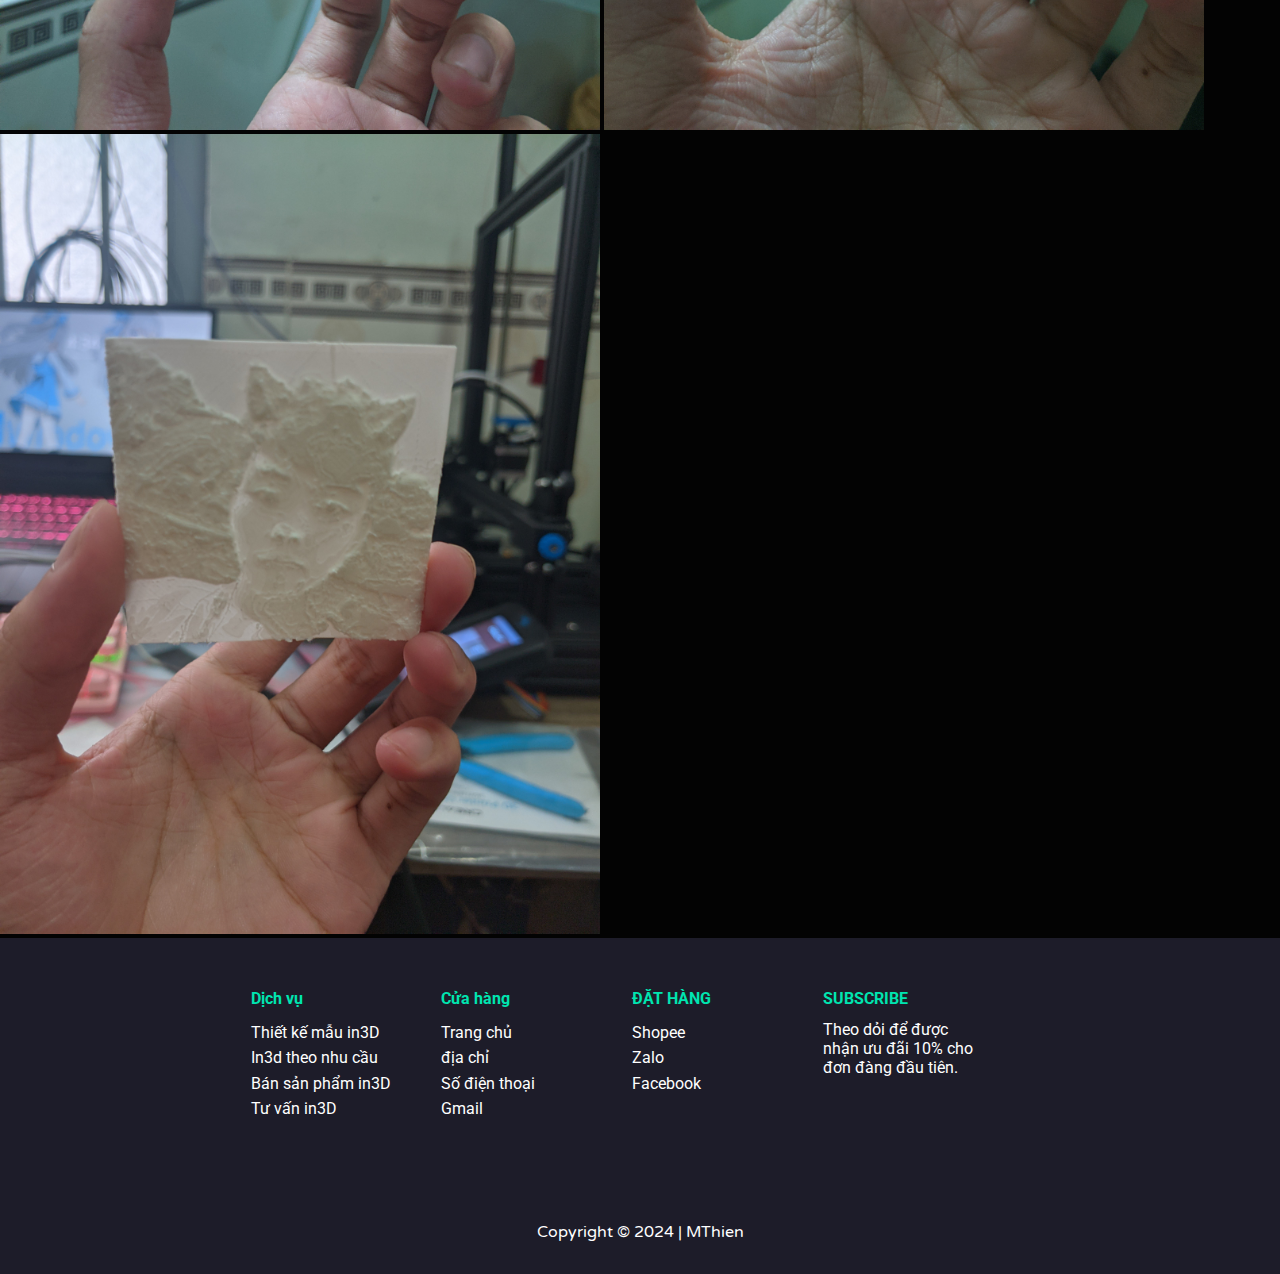
==== commit f2c139b1: "chinhsua" ====
--- a/hinhanh.html
+++ b/hinhanh.html
@@ -96,7 +96,7 @@
             <li class="li-title">Cửa hàng</li>
             <li><a href="#">Trang chủ</a></li>
             <li><a href="#">địa chỉ</a></li>
-            <li><a href="#">Số điện thoại Us</a></li>
+            <li><a href="#">Số điện thoại</a></li>
             <li><a href="#">Gmail</a></li>
            
           </ul>
